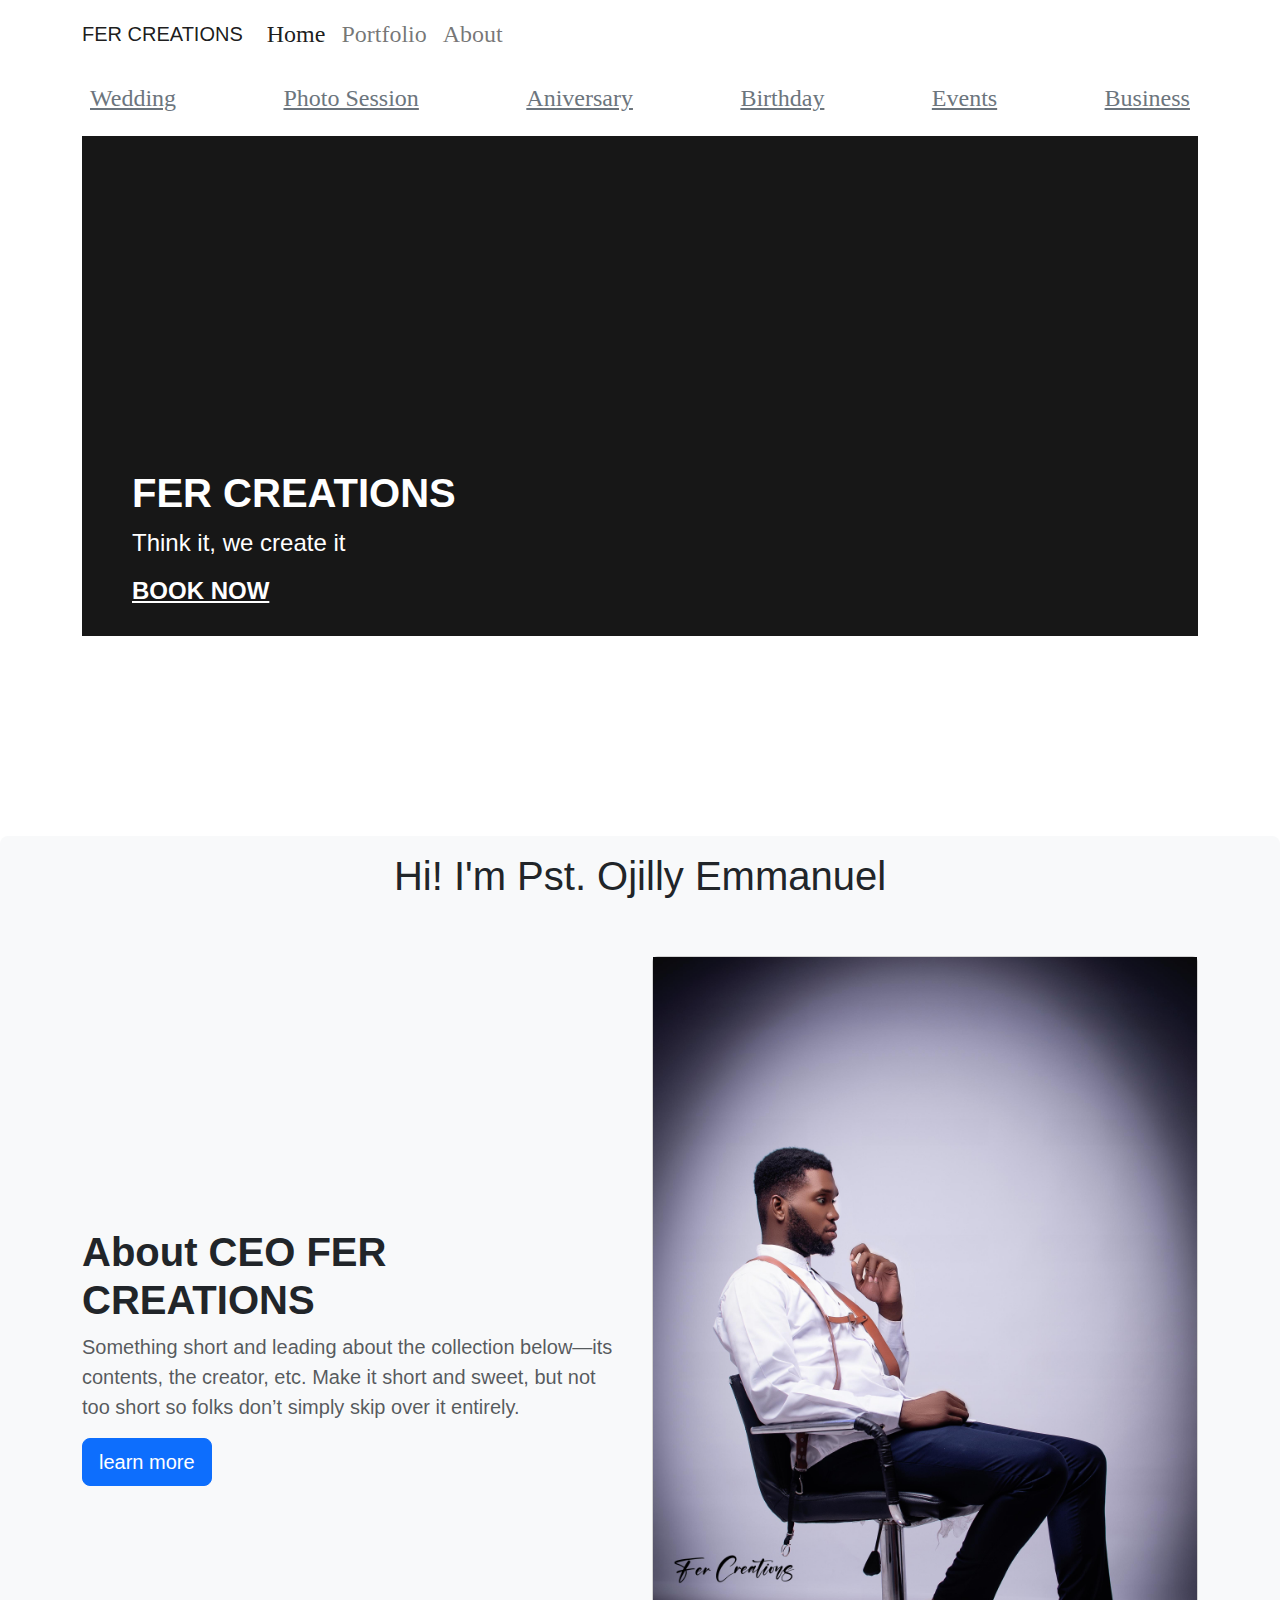
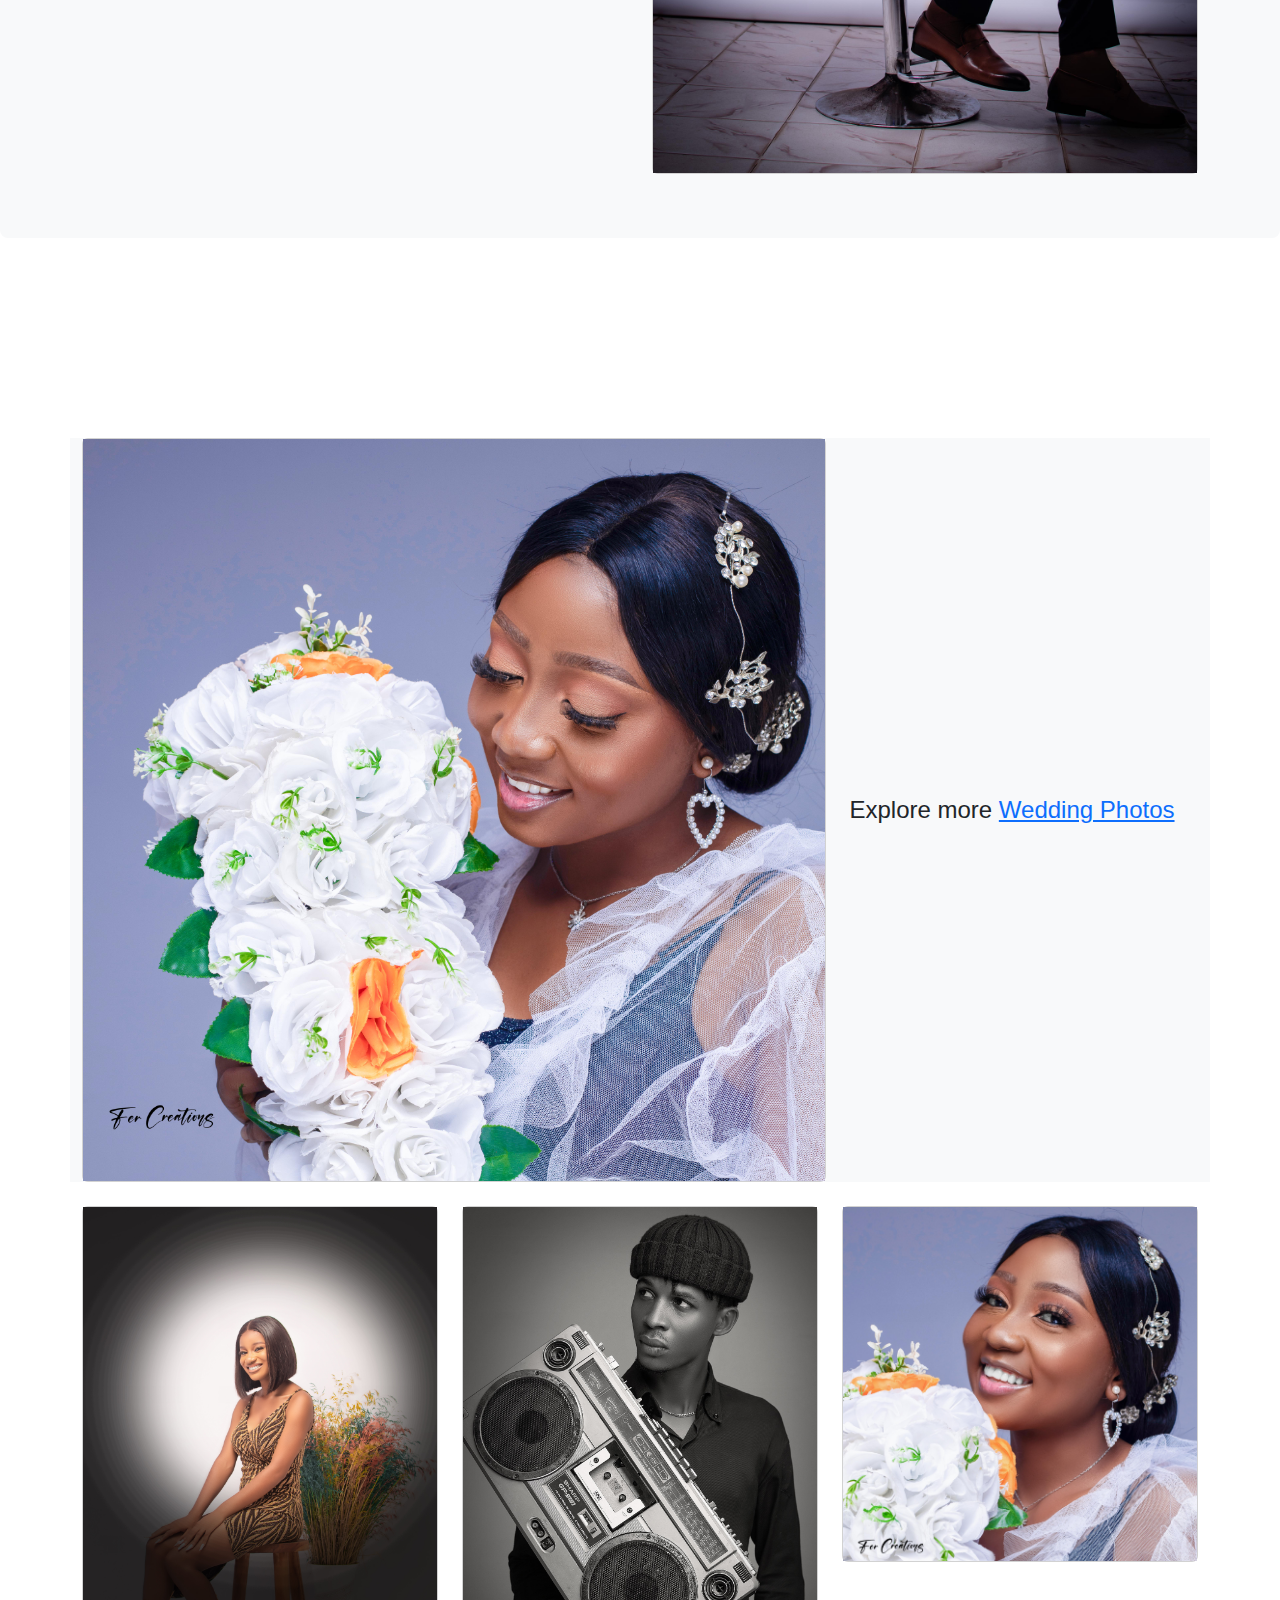
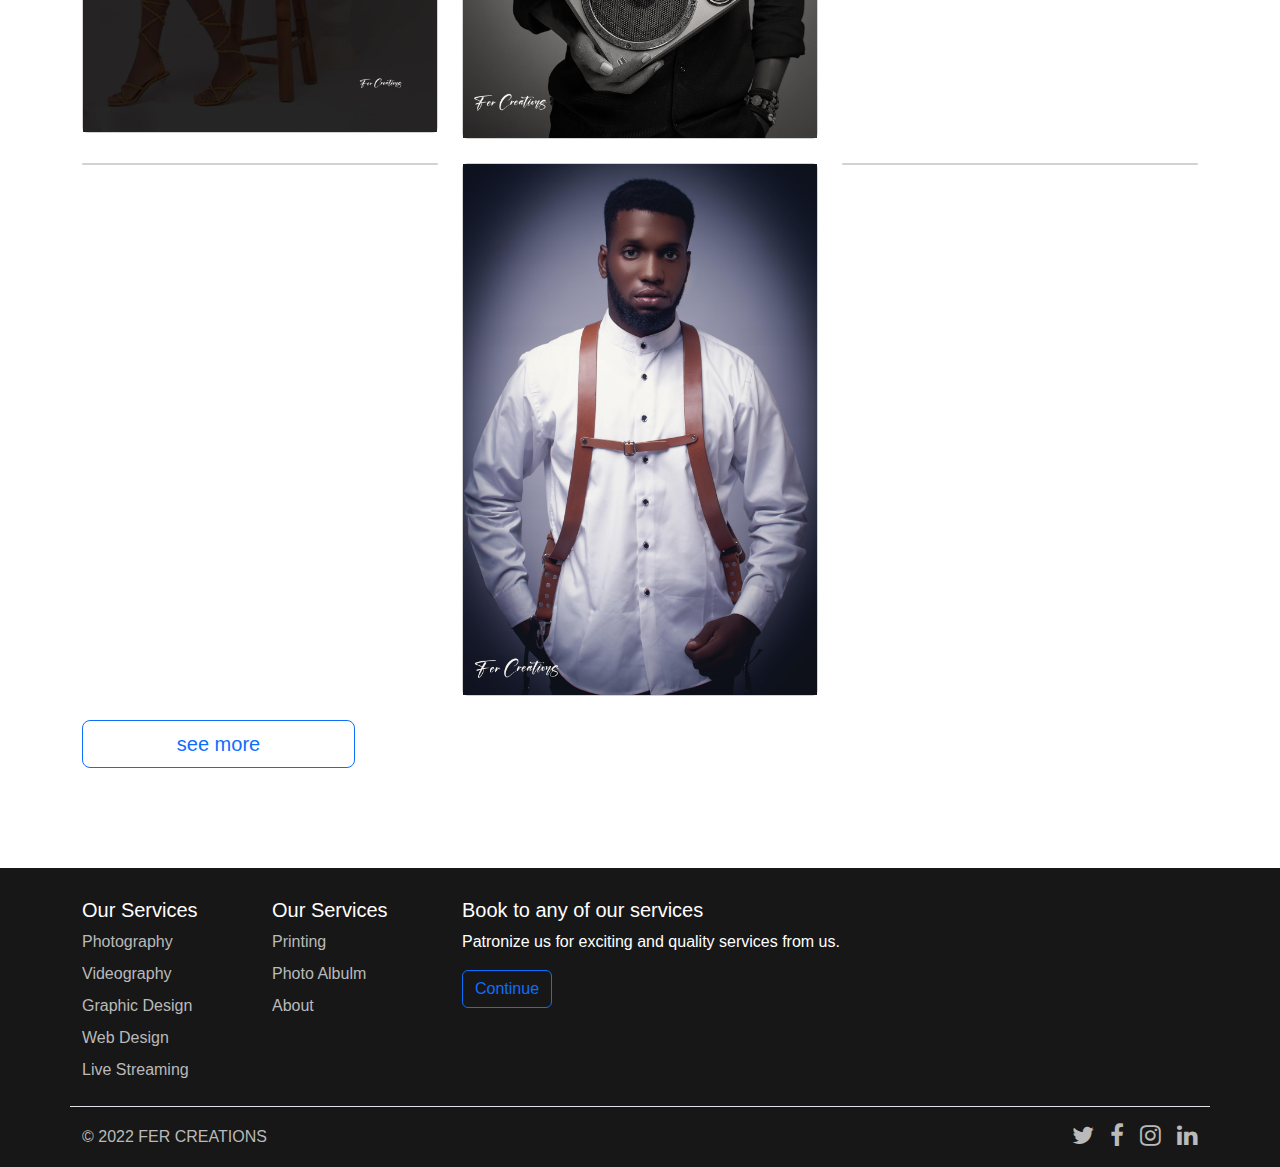
==== index.html @ 412f657a "Fer creations website" ====
<!DOCTYPE html>
<html lang="en">
    <head>
        <meta charset="utf-8">
        <meta http-equiv="X-UA-Compatible" content="IE=edge">
        <meta name="viewport" content="width=device-width, initial-scale=1">

        <title>fer creations</title>

        <link rel="icon" href="" type="image/jpg"  sizes="16x16" />
        <!---CSS LINK---->
        <link rel="stylesheet" href="static/css/bootstrap.css" media="all">
        <link type="text/css" href="static/css/style.css" rel="stylesheet" media="all">
        <link rel="stylesheet" href="https://fonts.googleapis.com/css?family=sans-serif">
        <link rel="stylesheet" href="https://fonts.googleapis.com/css?family=Helvetica">
        <link rel="stylesheet" type="text/css" href="static/css/font-awesome.min.css" />

        <!-- JQ-CROPPER --->
        <script src="static/js/jquery-2.1.1.min.js"></script>

    </head>
    <body>
        <section id="section1">
            <nav class="navbar navbar-expand-lg rounded" aria-label="Eleventh navbar example">
                <div class="container">
                  <a class="navbar-brand " href="#">FER CREATIONS</a>
                  <button class="navbar-toggler collapsed" type="button" data-bs-toggle="collapse" data-bs-target="#navbarsExample09" aria-controls="navbarsExample09" aria-expanded="false" aria-label="Toggle navigation">
                    <span class="navbar-toggler-icon"></span>
                  </button>
          
                  <div class="navbar-collapse collapse fs-4" id="navbarsExample09" style="font-family: Gabriola;">
                    <ul class="navbar-nav me-auto mb-2 mb-lg-0">
                      <li class="nav-item">
                        <a class="nav-link active" aria-current="page" href="#">Home</a>
                      </li>
                      <li class="nav-item">
                        <a class="nav-link" href="#">Portfolio</a>
                      </li>
                      <li class="nav-item">
                        <a class="nav-link" href="#about">About</a>
                      </li>

                    </ul>
                  </div>          
                </div>
            </nav>
        </section>
        
        <section id="section2" class="container"  style="font-family: Gabriola;">
          <div class="nav-scroller py-1 mb-2 fs-4">
            <nav class="nav d-flex justify-content-between">
              <a class="p-2 link-secondary" href="#">Wedding</a>
              <a class="p-2 link-secondary" href="#">Photo Session</a>
              <a class="p-2 link-secondary" href="#">Aniversary</a>
              <a class="p-2 link-secondary" href="#">Birthday</a>
              <a class="p-2 link-secondary" href="#">Events</a>
              <a class="p-2 link-secondary" href="#">Business</a>
            </nav>
          </div>
        </section>
        
        <section id="section3">
            <div class="container">    
                <div class="mb-4 " id="home_top">
                    <div id="home_top2"></div>
                  
                  <div class="home_top">
                    <h1 class="fw-bold">FER CREATIONS</h1>
                    <p class="fs-4">Think it, we create it</p>
                    <a href="" class="fw-bold h4" data-bs-toggle="modal" data-bs-target="#modalTour">BOOK NOW</a>
                  </div>
                </div>
            
            </div>
        </section>
        
        <section id="section4">
          <div class="p-3 mb-4 bg-light rounded-3">
        
            <div class="container">
              <div class="text-center h1 fw-light" style="font-family: sans-serif;">Hi! I'm Pst. Ojilly Emmanuel</div>
              <div class="row py-lg-5 align-items-center">
                <div class="col-lg-6 col-md-8 mx-auto mb-3">
                <div class="fw-bold h1" id="about">About CEO FER CREATIONS</div>
                <p class="lead text-muted">Something short and leading about the collection below—its contents, the creator, etc. Make it short and sweet, but not too short so folks don’t simply skip over it entirely.</p>
                <div class=" d-lg-block d-none"><a href="#" class="btn btn-primary btn-lg">learn more</a></div>
                  
                </div>
          
                <div class="col-lg-6 col-md-8 mx-auto">
                  <div class="card">
                    <img src="static/img/a1.jpg" alt="" height="50%">  
                  </div>
                  <div class=" d-block d-lg-none mt-4"><a href="#" class="btn btn-primary btn-lg">learn more</a></div>
                </div>
              </div>
            </div>    
          </div>
        </section>
        
        <section id="section5">
          <div class="container">
            <div class="row">
        
              <div class="col-sm-12 mb-4 bg-light d-sm-flex justify-content-between align-items-center">
                <div class="col-sm-8">
                  <div class="card">
                    <img src="static/img/1.jpg" alt="" width="100%" height="80%">  
                  </div>
                </div>
                <div class="col-sm-4 text-center fs-4">
                    <span>Explore more <a href="#">Wedding Photos</a></span> 
                    
                </div>
              </div>
        
              <div class="col-sm-6 col-lg-4 mb-4">
                <div class="card">
                  <img src="static/img/5.jpg" alt="" width="100%"> 
                </div>
              </div>
        
              <div class="col-sm-6 col-lg-4 mb-4">
                <div class="card">
                  <img src="static/img/4.jpg" alt="" width="100%"> 
                </div>
              </div>
        
              <div class="col-sm-6 col-lg-4 mb-4">
                <div class="card">
                  <img src="static/img/3.jpg" alt="" width="100%">                     
                </div>
              </div>
        
              <div class="col-sm-6 col-lg-4 mb-4">
                <div class="card">
                  <img src="static/img/6.jpg" alt="" width="100%">                     
                </div>
              </div>
        
              <div class="col-sm-6 col-lg-4 mb-4">
                <div class="card">
                  <img src="static/img/a2.jpg" alt="" width="100%">  
                </div>
              </div>

              <div class="col-sm-6 col-lg-4 mb-4">
                <div class="card">
                  <img src="static/img/2.jpg" alt="" width="100%">  
                </div>
              </div>

              <div class="row">
                <div class="container me-auto">
                  <a href="#" class="btn btn-outline-primary btn-lg col-sm-3 container text-center" type="button">see more</a>
                </div>
              </div>
              
              
            </div>
          </div>
        </section>
        
        <section id="footer">
          <div class="container">
            <div class="row">
              <div class="col-6 col-md-2 mb-3">
                <h5>Our Services</h5>
                <ul class="nav flex-column">
                  <li class="nav-item mb-2"><a href="#" class="nav-link p-0 text-muted">Photography</a></li>
                  <li class="nav-item mb-2"><a href="#" class="nav-link p-0 text-muted">Videography</a></li>
                  <li class="nav-item mb-2"><a href="#" class="nav-link p-0 text-muted">Graphic Design</a></li>
                  <li class="nav-item mb-2"><a href="#" class="nav-link p-0 text-muted">Web Design</a></li>
                  <li class="nav-item mb-2"><a href="#" class="nav-link p-0 text-muted">Live Streaming</a></li>
                </ul>
              </div>
        
              <div class="col-6 col-md-2 mb-3">
                <h5>Our Services</h5>
                <ul class="nav flex-column">
                  <li class="nav-item mb-2"><a href="#" class="nav-link p-0 text-muted">Printing</a></li>
                  <li class="nav-item mb-2"><a href="#" class="nav-link p-0 text-muted">Photo Albulm</a></li>
                  <li class="nav-item mb-2"><a href="#" class="nav-link p-0 text-muted">About</a></li>
                </ul>
              </div>
        
             
              <div class="col-md-5 mb-3">
                <div>
                  <h5>Book to any of our services</h5>
                  <p>Patronize us for exciting and quality services from us.</p>
                    <button class="btn btn-outline-primary" type="button" data-bs-target="#modalTour" data-bs-toggle="modal">Continue</button>
                  </div>
                </div>
              </div>
            </div>
            <footer class="d-flex flex-wrap container justify-content-between align-items-center py-3 border-top">
              <div class="col-md-4 d-flex align-items-center">
                <span class="mb-3 mb-md-0 text-muted fs-6">© 2022 FER CREATIONS</span>
              </div>
          
              <ul class="nav col-md-4 justify-content-end list-unstyled d-flex">
                <li class="ms-3"><a class="text-muted" href="#"><i class="fa fa-twitter fs-4"></i></a></li>
                <li class="ms-3"><a class="text-muted" href="#"><i class="fa fa-facebook fs-4"></i></a></li>
                <li class="ms-3"><a class="text-muted" href="#"><i class="fa fa-instagram fs-4"></i></a></li>
                <li class="ms-3"><a class="text-muted" href="#"><i class="fa fa-linkedin fs-4"></i></a></li>
              </ul>
            </footer>
          </div>
        </section>

        <script src="static/js/bootstrap.js"></script>
        <script type="text/javascript" src="static/js/main.js"></script>
    </body>

    <div class="modal modal-tour py-5" tabindex="-1" role="dialog" id="modalTour">
        <div class="modal-dialog" role="document">
          <div class="modal-content rounded-4 shadow">
            <div class="modal-body p-5">
              <h2 class="fw-bold mb-0">BOOK NOW</h2>
      
              <ul class="d-grid gap-4 my-5 list-unstyled">
                <li class="d-flex gap-4 align-items-center">
                  <a><i class="fa fa-facebook fa-2x"></i>Facebook</a>
                </li>

                <li class="d-flex gap-4 align-items-center">
                    <a><i class="fa fa-whatsapp fa-2x"></i>Whatsapp</a>
                </li>

              </ul>
              <button type="button" class="btn btn-lg btn-primary mt-5 w-100" data-bs-dismiss="modal">Great, thanks!</button>
            </div>
          </div>
        </div>
    </div>
    

</html>
---- static/css/style.css ----
:root{
    --white: #ffff;
    --lesswhite: #bababa;
    --dark-brown: #171717;
}

body{
    font-family: Arial, Helvetica, sans-serif;
}

#home_top{
    position: relative;
    display: flex;
    justify-content: center;
}

#home_top2{
    background-color: #171717;
    background-image: url('../img/2.jpg');
    background-size: cover;
    align-self: center;
    height: 500px;
    width: 100%;
}

#home_top img{
    margin-top: 100px;
}
#home_top .home_top{
    position: absolute;
    bottom: 30px;
    left: 50px;
    color: var(--white)
}
#home_top .home_top a{
    color: var(--white);
}

#section5, #section4{
    margin-top: 200px;
}

#footer{
    margin-top: 100px;
    padding-top: 30px;
    color: var(--white);
    background-color: var(--dark-brown);
}
#footer .text-muted{
    color: var(--lesswhite) !important;
}
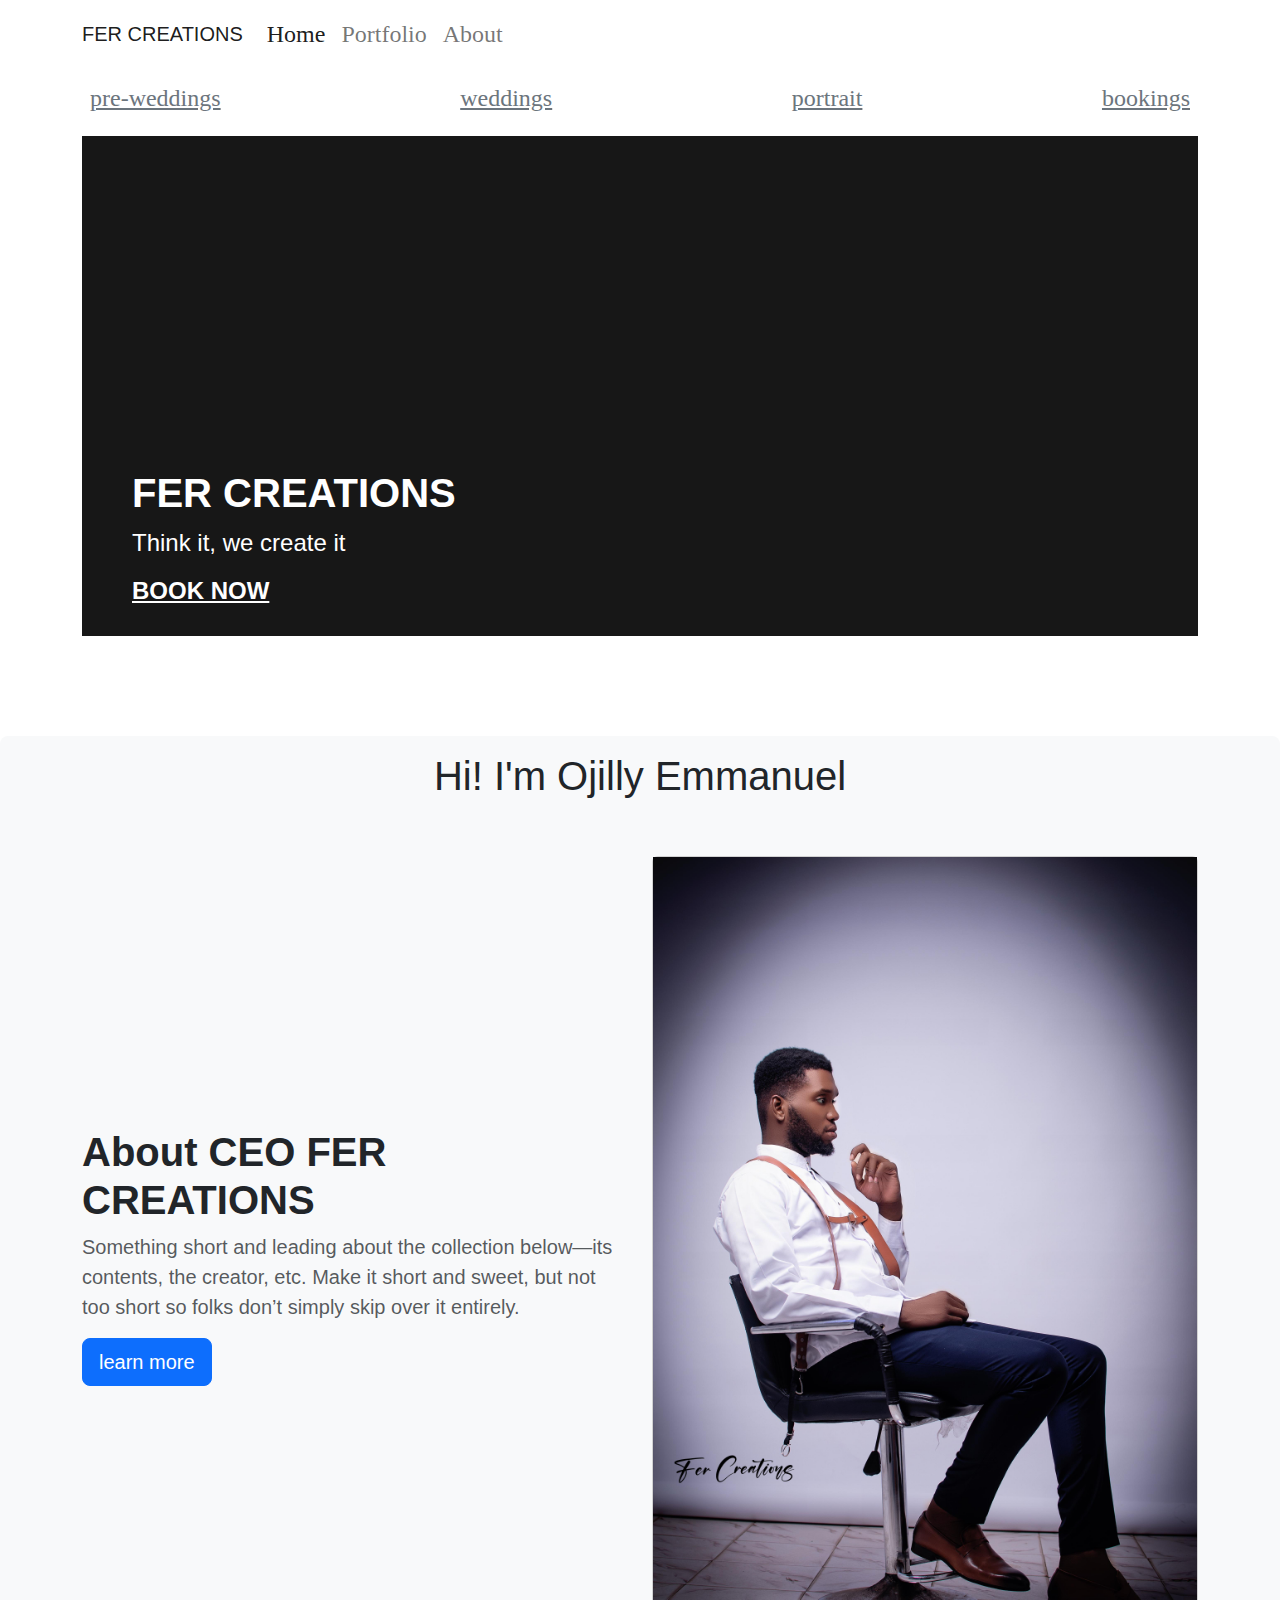
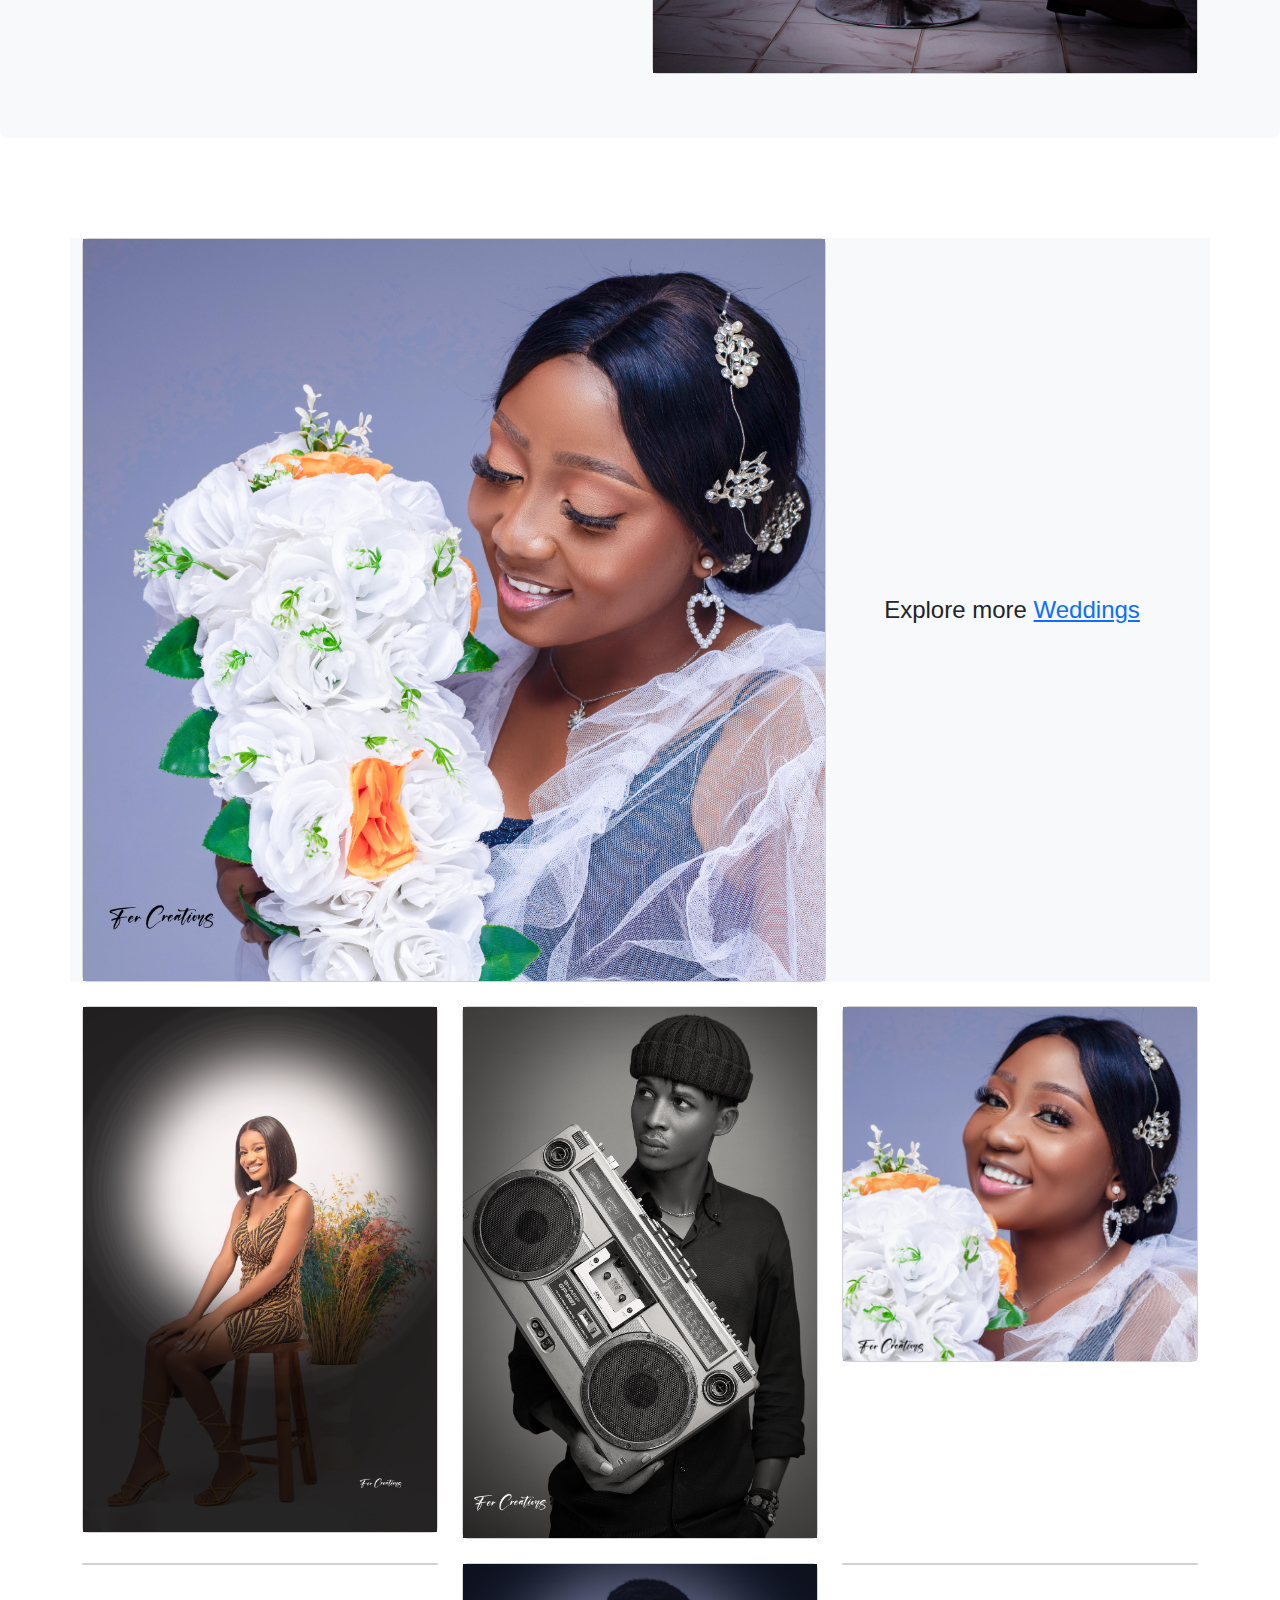
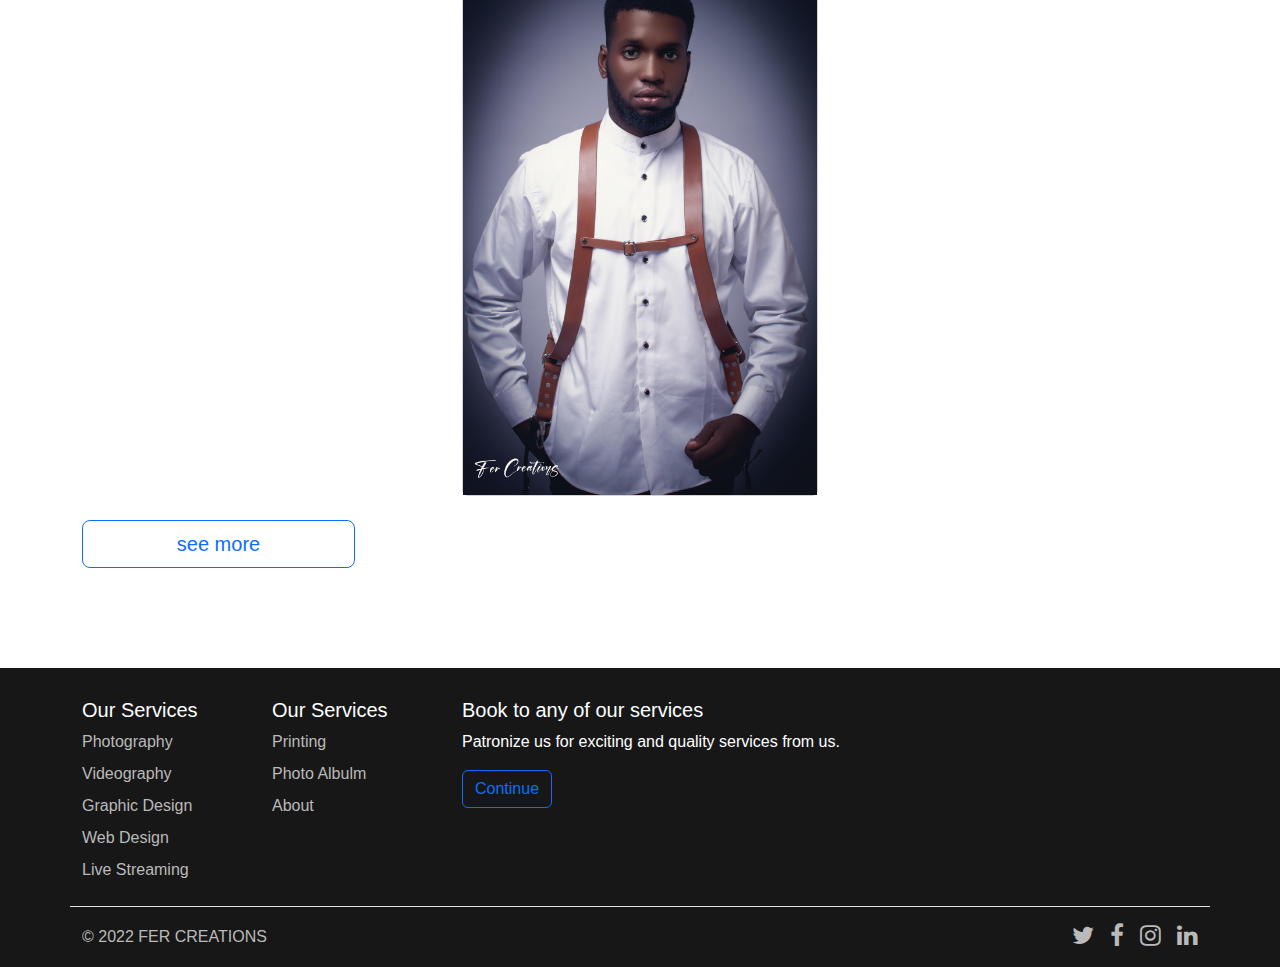
==== commit 1b3b6365: "added more pages" ====
--- a/index.html
+++ b/index.html
@@ -17,47 +17,12 @@
 
         <!-- JQ-CROPPER --->
         <script src="static/js/jquery-2.1.1.min.js"></script>
+        
 
     </head>
     <body>
-        <section id="section1">
-            <nav class="navbar navbar-expand-lg rounded" aria-label="Eleventh navbar example">
-                <div class="container">
-                  <a class="navbar-brand " href="#">FER CREATIONS</a>
-                  <button class="navbar-toggler collapsed" type="button" data-bs-toggle="collapse" data-bs-target="#navbarsExample09" aria-controls="navbarsExample09" aria-expanded="false" aria-label="Toggle navigation">
-                    <span class="navbar-toggler-icon"></span>
-                  </button>
-          
-                  <div class="navbar-collapse collapse fs-4" id="navbarsExample09" style="font-family: Gabriola;">
-                    <ul class="navbar-nav me-auto mb-2 mb-lg-0">
-                      <li class="nav-item">
-                        <a class="nav-link active" aria-current="page" href="#">Home</a>
-                      </li>
-                      <li class="nav-item">
-                        <a class="nav-link" href="#">Portfolio</a>
-                      </li>
-                      <li class="nav-item">
-                        <a class="nav-link" href="#about">About</a>
-                      </li>
-
-                    </ul>
-                  </div>          
-                </div>
-            </nav>
-        </section>
         
-        <section id="section2" class="container"  style="font-family: Gabriola;">
-          <div class="nav-scroller py-1 mb-2 fs-4">
-            <nav class="nav d-flex justify-content-between">
-              <a class="p-2 link-secondary" href="#">Wedding</a>
-              <a class="p-2 link-secondary" href="#">Photo Session</a>
-              <a class="p-2 link-secondary" href="#">Aniversary</a>
-              <a class="p-2 link-secondary" href="#">Birthday</a>
-              <a class="p-2 link-secondary" href="#">Events</a>
-              <a class="p-2 link-secondary" href="#">Business</a>
-            </nav>
-          </div>
-        </section>
+        <include src="snippets/header.html"></include>
         
         <section id="section3">
             <div class="container">    
@@ -67,7 +32,7 @@
                   <div class="home_top">
                     <h1 class="fw-bold">FER CREATIONS</h1>
                     <p class="fs-4">Think it, we create it</p>
-                    <a href="" class="fw-bold h4" data-bs-toggle="modal" data-bs-target="#modalTour">BOOK NOW</a>
+                    <a href="bookings.html" class="fw-bold h4">BOOK NOW</a>
                   </div>
                 </div>
             
@@ -78,12 +43,12 @@
           <div class="p-3 mb-4 bg-light rounded-3">
         
             <div class="container">
-              <div class="text-center h1 fw-light" style="font-family: sans-serif;">Hi! I'm Pst. Ojilly Emmanuel</div>
+              <div class="text-center h1 fw-light" style="font-family: sans-serif;">Hi! I'm Ojilly Emmanuel</div>
               <div class="row py-lg-5 align-items-center">
                 <div class="col-lg-6 col-md-8 mx-auto mb-3">
                 <div class="fw-bold h1" id="about">About CEO FER CREATIONS</div>
                 <p class="lead text-muted">Something short and leading about the collection below—its contents, the creator, etc. Make it short and sweet, but not too short so folks don’t simply skip over it entirely.</p>
-                <div class=" d-lg-block d-none"><a href="#" class="btn btn-primary btn-lg">learn more</a></div>
+                <div class=" d-lg-block d-none"><a href="about.html" class="btn btn-primary btn-lg">learn more</a></div>
                   
                 </div>
           
@@ -91,7 +56,7 @@
                   <div class="card">
                     <img src="static/img/a1.jpg" alt="" height="50%">  
                   </div>
-                  <div class=" d-block d-lg-none mt-4"><a href="#" class="btn btn-primary btn-lg">learn more</a></div>
+                  <div class=" d-block d-lg-none mt-4"><a href="about.html" class="btn btn-primary btn-lg">learn more</a></div>
                 </div>
               </div>
             </div>    
@@ -109,7 +74,7 @@
                   </div>
                 </div>
                 <div class="col-sm-4 text-center fs-4">
-                    <span>Explore more <a href="#">Wedding Photos</a></span> 
+                    <span>Explore more <a href="weddings.html">Weddings</a></span> 
                     
                 </div>
               </div>
@@ -152,7 +117,7 @@
 
               <div class="row">
                 <div class="container me-auto">
-                  <a href="#" class="btn btn-outline-primary btn-lg col-sm-3 container text-center" type="button">see more</a>
+                  <a href="portfolio.html" class="btn btn-outline-primary btn-lg col-sm-3 container text-center" type="button">see more</a>
                 </div>
               </div>
               
@@ -160,80 +125,12 @@
             </div>
           </div>
         </section>
-        
-        <section id="footer">
-          <div class="container">
-            <div class="row">
-              <div class="col-6 col-md-2 mb-3">
-                <h5>Our Services</h5>
-                <ul class="nav flex-column">
-                  <li class="nav-item mb-2"><a href="#" class="nav-link p-0 text-muted">Photography</a></li>
-                  <li class="nav-item mb-2"><a href="#" class="nav-link p-0 text-muted">Videography</a></li>
-                  <li class="nav-item mb-2"><a href="#" class="nav-link p-0 text-muted">Graphic Design</a></li>
-                  <li class="nav-item mb-2"><a href="#" class="nav-link p-0 text-muted">Web Design</a></li>
-                  <li class="nav-item mb-2"><a href="#" class="nav-link p-0 text-muted">Live Streaming</a></li>
-                </ul>
-              </div>
-        
-              <div class="col-6 col-md-2 mb-3">
-                <h5>Our Services</h5>
-                <ul class="nav flex-column">
-                  <li class="nav-item mb-2"><a href="#" class="nav-link p-0 text-muted">Printing</a></li>
-                  <li class="nav-item mb-2"><a href="#" class="nav-link p-0 text-muted">Photo Albulm</a></li>
-                  <li class="nav-item mb-2"><a href="#" class="nav-link p-0 text-muted">About</a></li>
-                </ul>
-              </div>
-        
-             
-              <div class="col-md-5 mb-3">
-                <div>
-                  <h5>Book to any of our services</h5>
-                  <p>Patronize us for exciting and quality services from us.</p>
-                    <button class="btn btn-outline-primary" type="button" data-bs-target="#modalTour" data-bs-toggle="modal">Continue</button>
-                  </div>
-                </div>
-              </div>
-            </div>
-            <footer class="d-flex flex-wrap container justify-content-between align-items-center py-3 border-top">
-              <div class="col-md-4 d-flex align-items-center">
-                <span class="mb-3 mb-md-0 text-muted fs-6">© 2022 FER CREATIONS</span>
-              </div>
-          
-              <ul class="nav col-md-4 justify-content-end list-unstyled d-flex">
-                <li class="ms-3"><a class="text-muted" href="#"><i class="fa fa-twitter fs-4"></i></a></li>
-                <li class="ms-3"><a class="text-muted" href="#"><i class="fa fa-facebook fs-4"></i></a></li>
-                <li class="ms-3"><a class="text-muted" href="#"><i class="fa fa-instagram fs-4"></i></a></li>
-                <li class="ms-3"><a class="text-muted" href="#"><i class="fa fa-linkedin fs-4"></i></a></li>
-              </ul>
-            </footer>
-          </div>
-        </section>
+
+        <include src="snippets/footer.html"></include>        
+        <include src="snippets/modal.html"></include>
 
         <script src="static/js/bootstrap.js"></script>
         <script type="text/javascript" src="static/js/main.js"></script>
-    </body>
-
-    <div class="modal modal-tour py-5" tabindex="-1" role="dialog" id="modalTour">
-        <div class="modal-dialog" role="document">
-          <div class="modal-content rounded-4 shadow">
-            <div class="modal-body p-5">
-              <h2 class="fw-bold mb-0">BOOK NOW</h2>
-      
-              <ul class="d-grid gap-4 my-5 list-unstyled">
-                <li class="d-flex gap-4 align-items-center">
-                  <a><i class="fa fa-facebook fa-2x"></i>Facebook</a>
-                </li>
-
-                <li class="d-flex gap-4 align-items-center">
-                    <a><i class="fa fa-whatsapp fa-2x"></i>Whatsapp</a>
-                </li>
-
-              </ul>
-              <button type="button" class="btn btn-lg btn-primary mt-5 w-100" data-bs-dismiss="modal">Great, thanks!</button>
-            </div>
-          </div>
-        </div>
-    </div>
+    </body>   
     
-
 </html>--- a/static/css/style.css
+++ b/static/css/style.css
@@ -36,8 +36,26 @@
     color: var(--white);
 }
 
-#section5, #section4{
-    margin-top: 200px;
+#section5, #section4, .id_Section5{
+    margin-top: 100px;
+}
+
+.underlined{
+    text-decoration: underline;
+}
+
+/*
+********
+about page
+********
+*/
+.about_me_img{
+    background-color: var(--dark-brown);
+    background-image: url('../img/a3.jpg');
+    background-size: cover;
+    width: 350px;
+    border-radius: 50%;
+    height: 400px;
 }
 
 #footer{
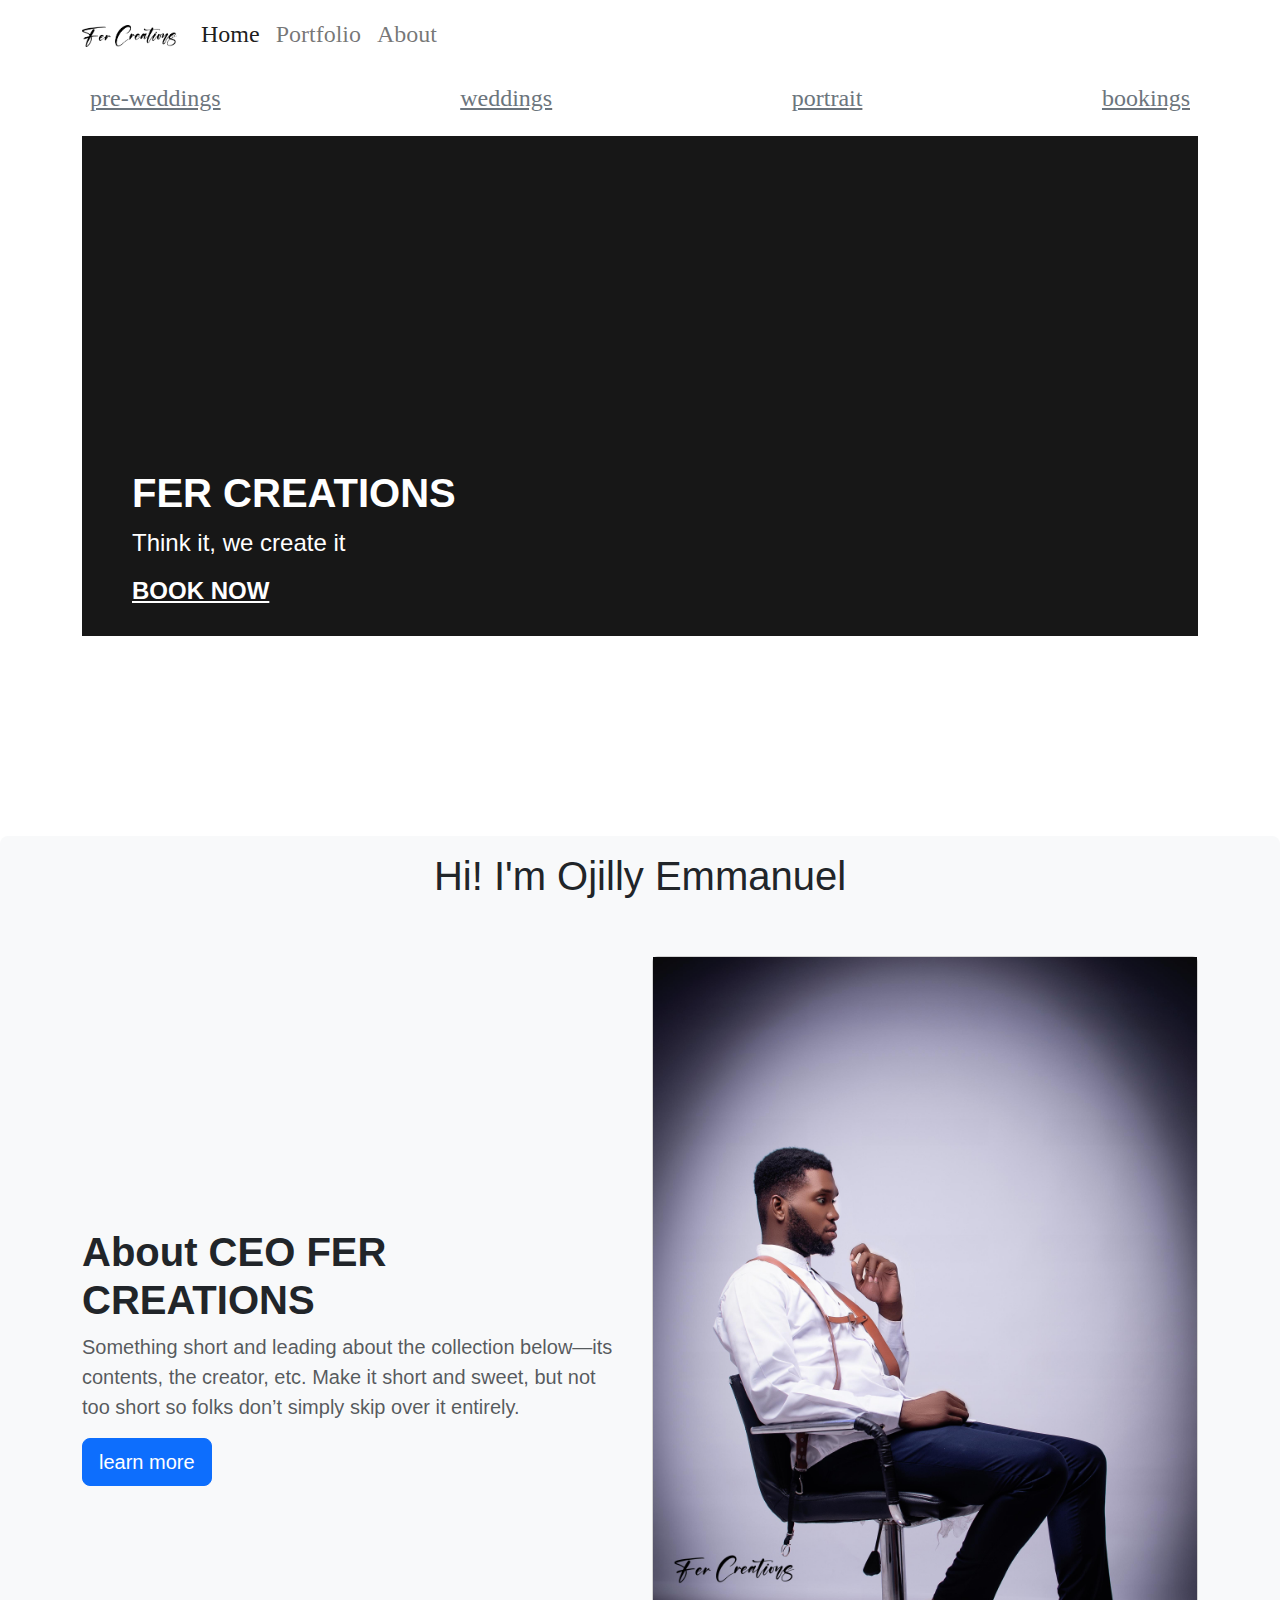
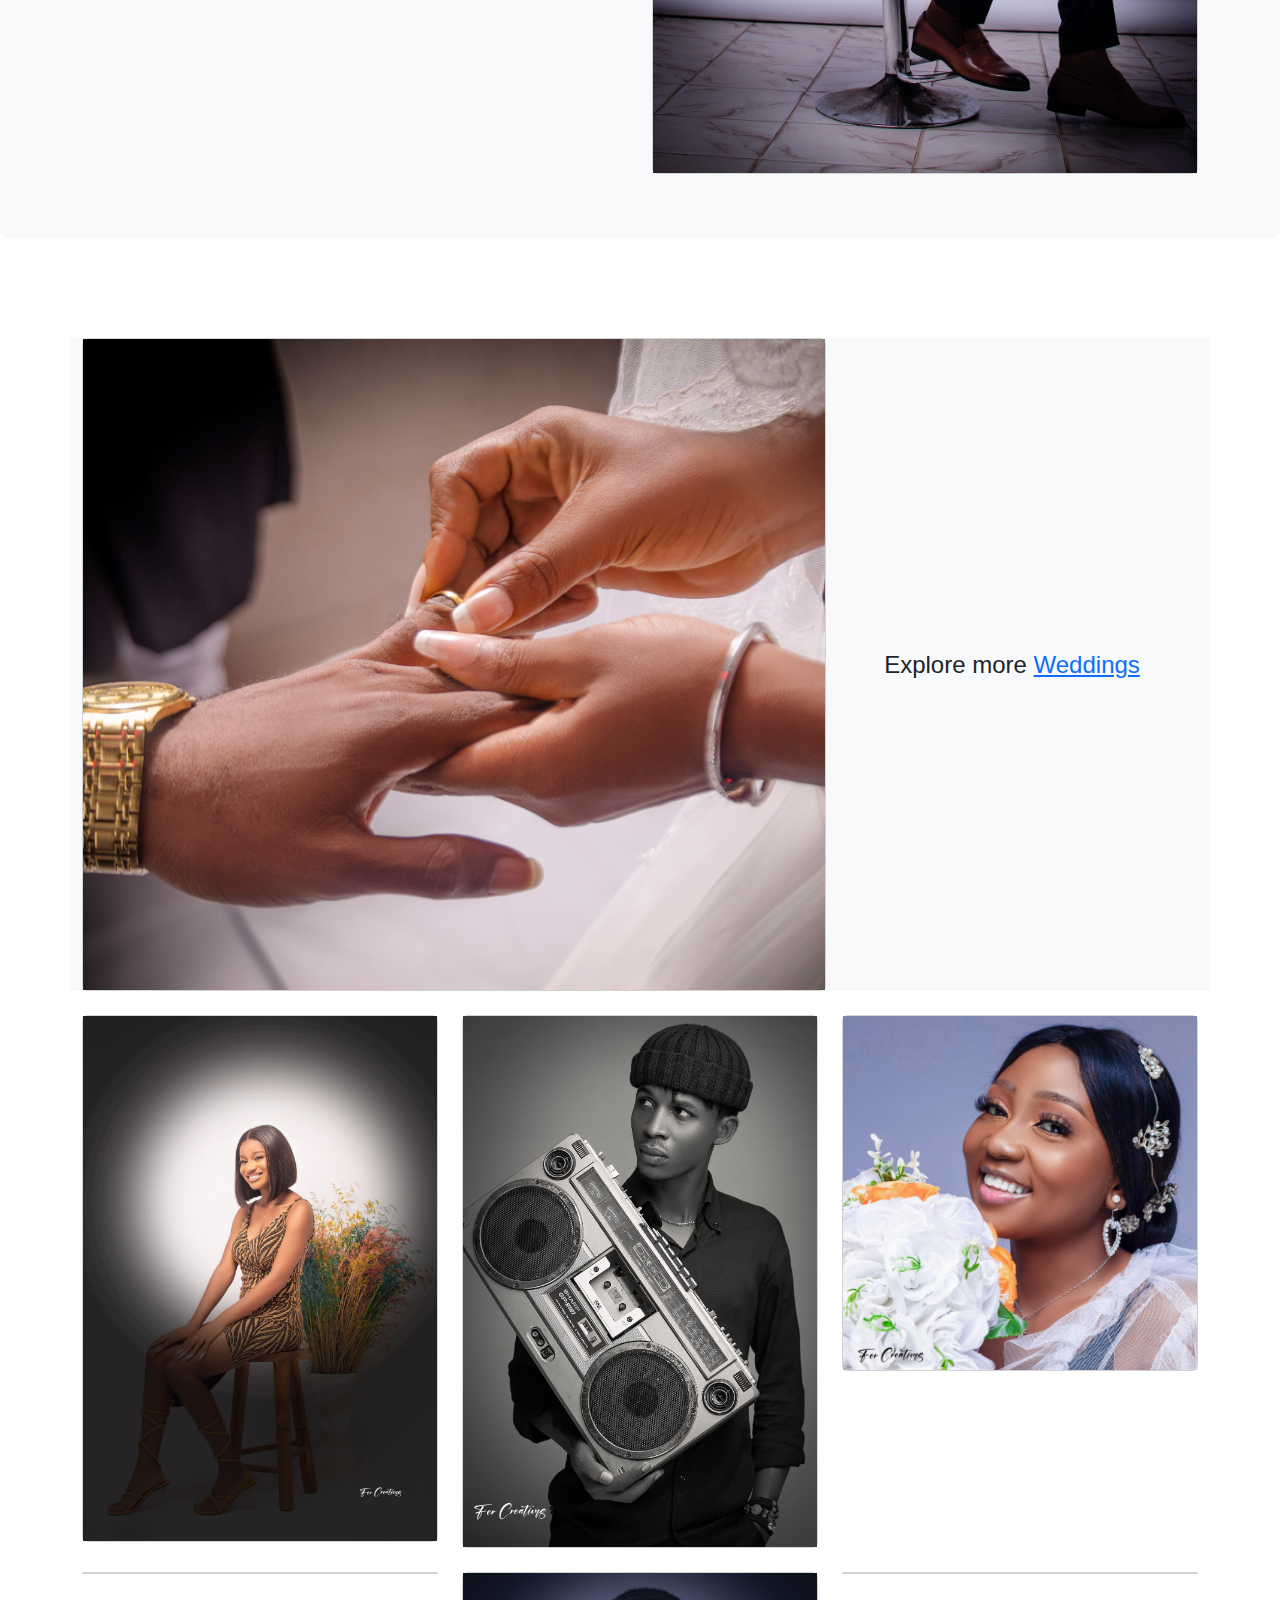
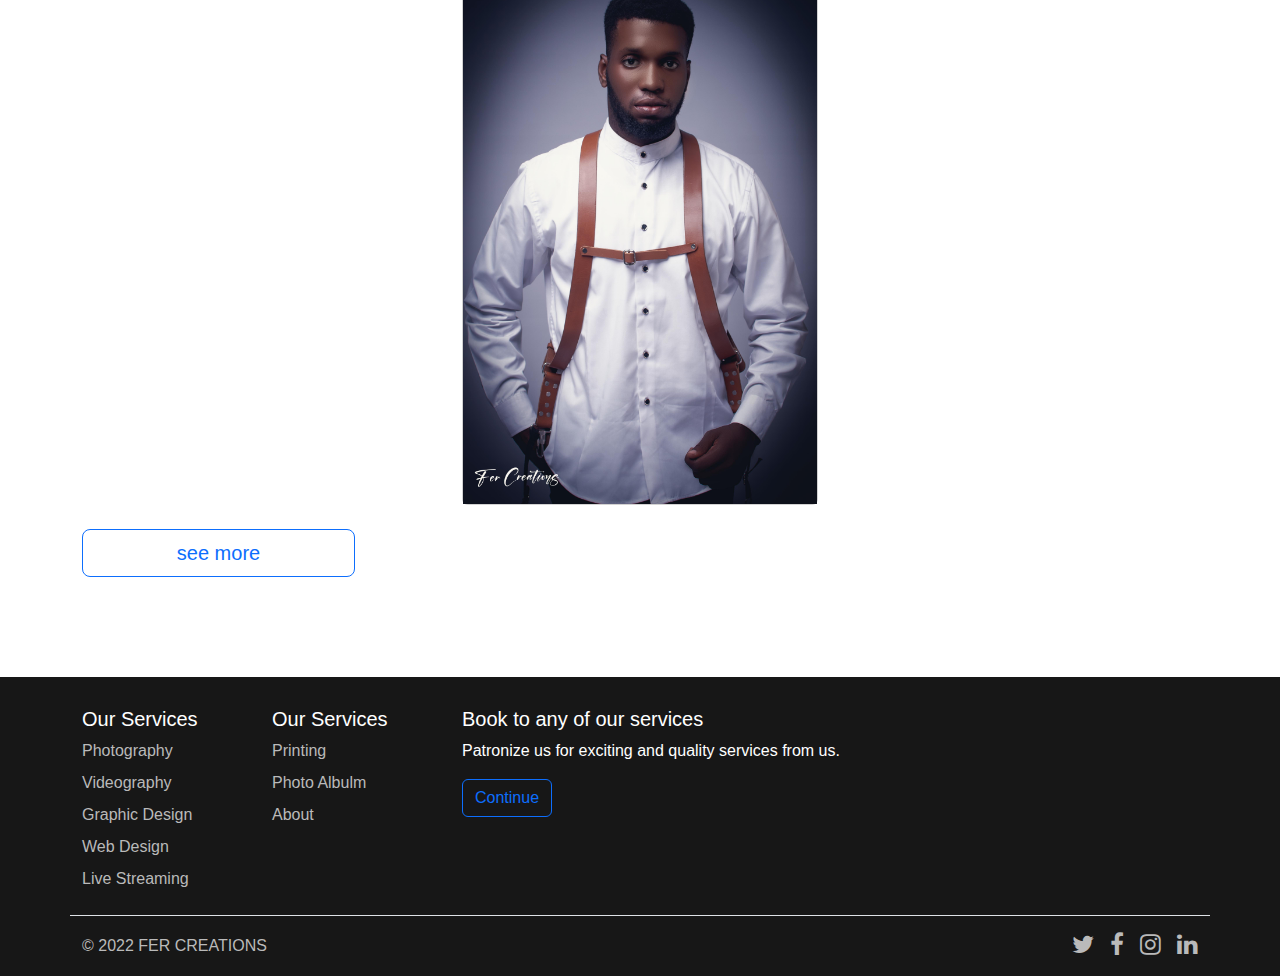
==== commit 8d902593: "#" ====
--- a/index.html
+++ b/index.html
@@ -70,7 +70,7 @@
               <div class="col-sm-12 mb-4 bg-light d-sm-flex justify-content-between align-items-center">
                 <div class="col-sm-8">
                   <div class="card">
-                    <img src="static/img/1.jpg" alt="" width="100%" height="80%">  
+                    <img src="static/img/weddings/wed1a.jpg" alt="" width="100%" height="80%">  
                   </div>
                 </div>
                 <div class="col-sm-4 text-center fs-4">
--- a/static/css/style.css
+++ b/static/css/style.css
@@ -40,6 +40,10 @@
     margin-top: 100px;
 }
 
+#section4{
+    margin-top: 200px !important;
+}
+
 .underlined{
     text-decoration: underline;
 }
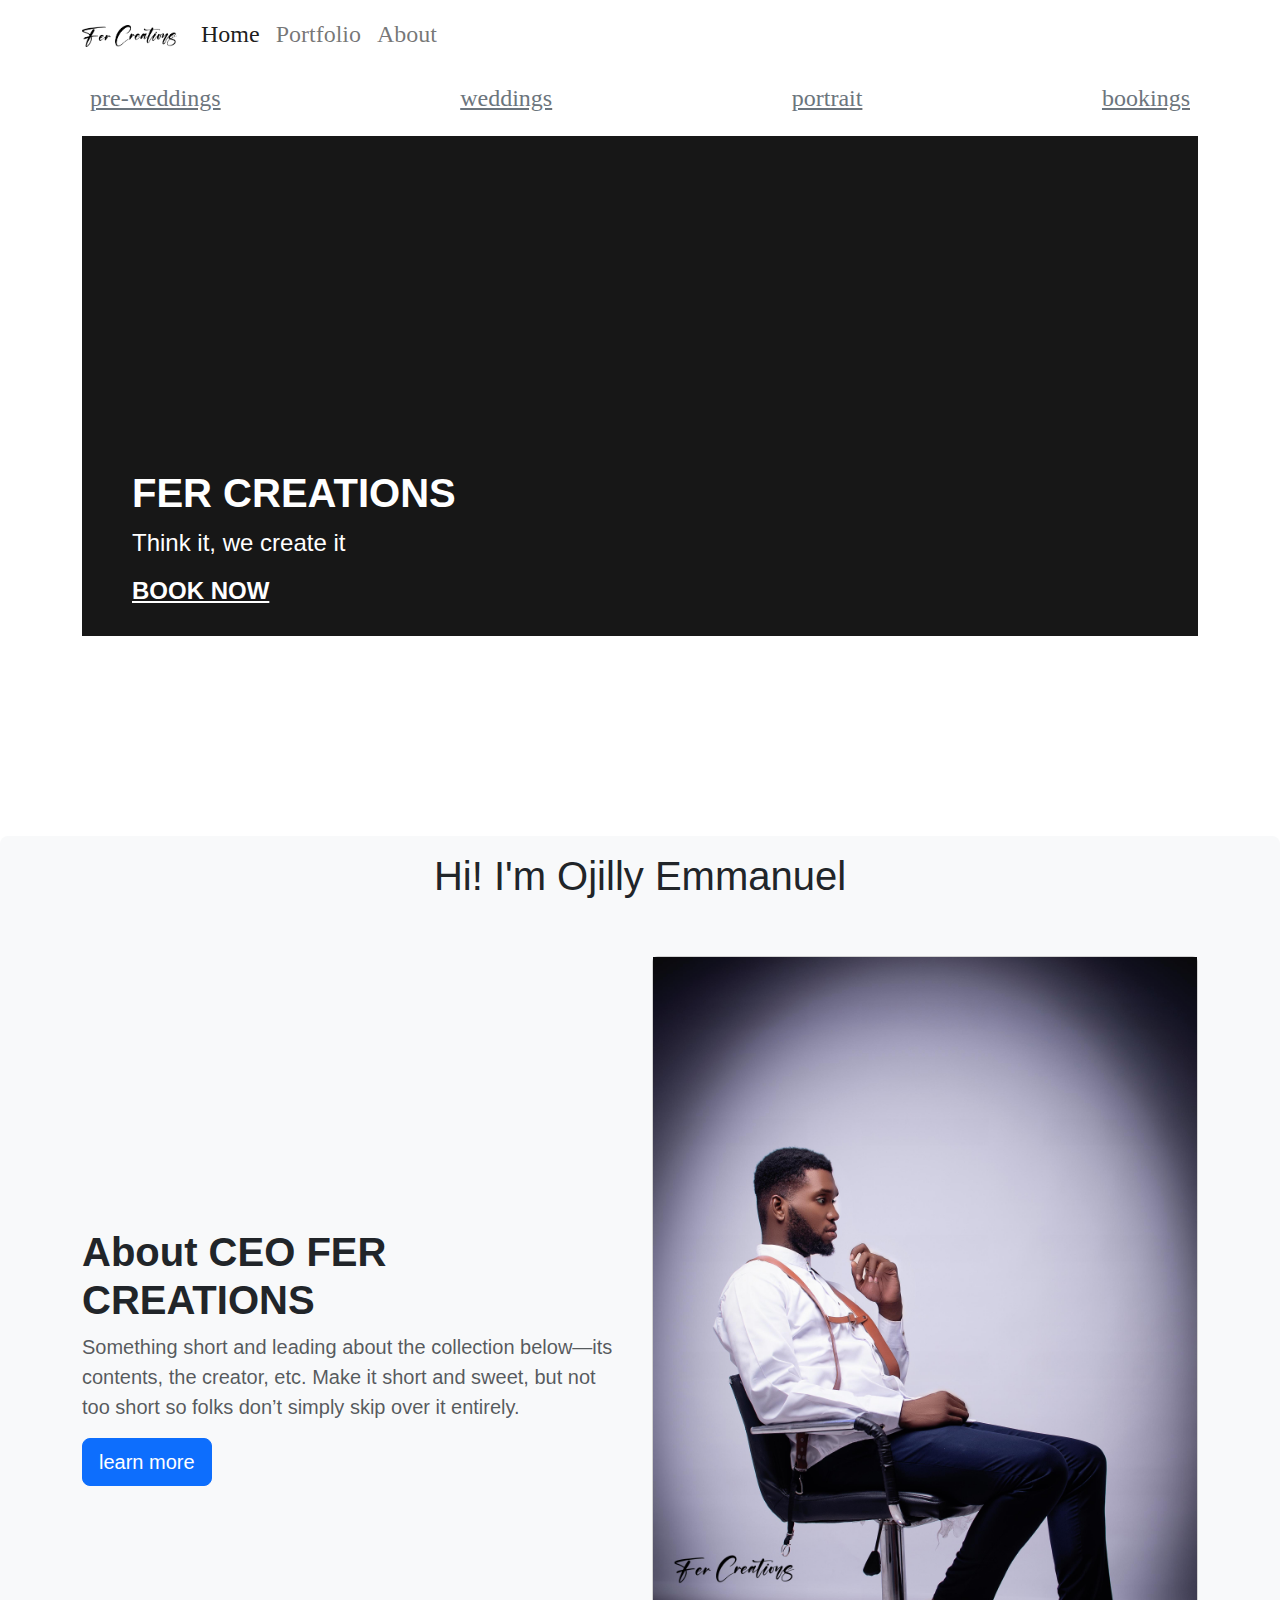
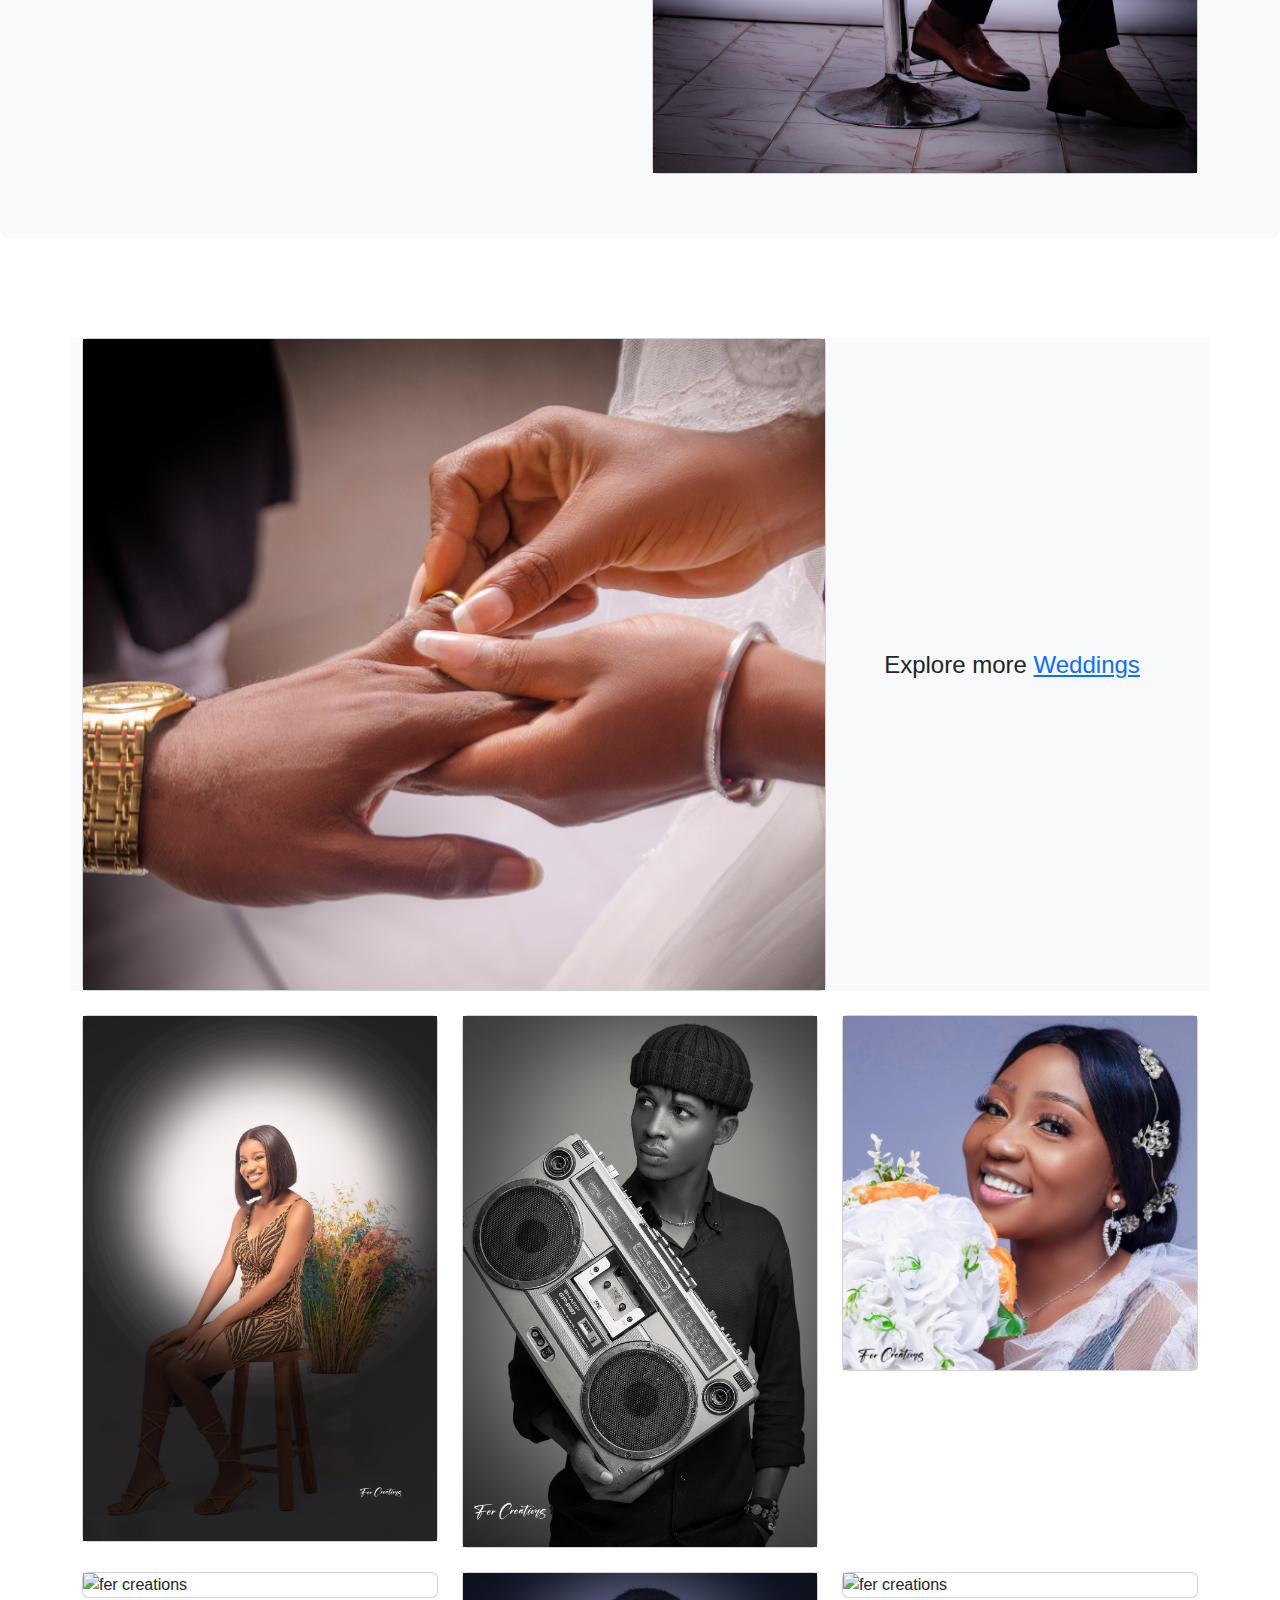
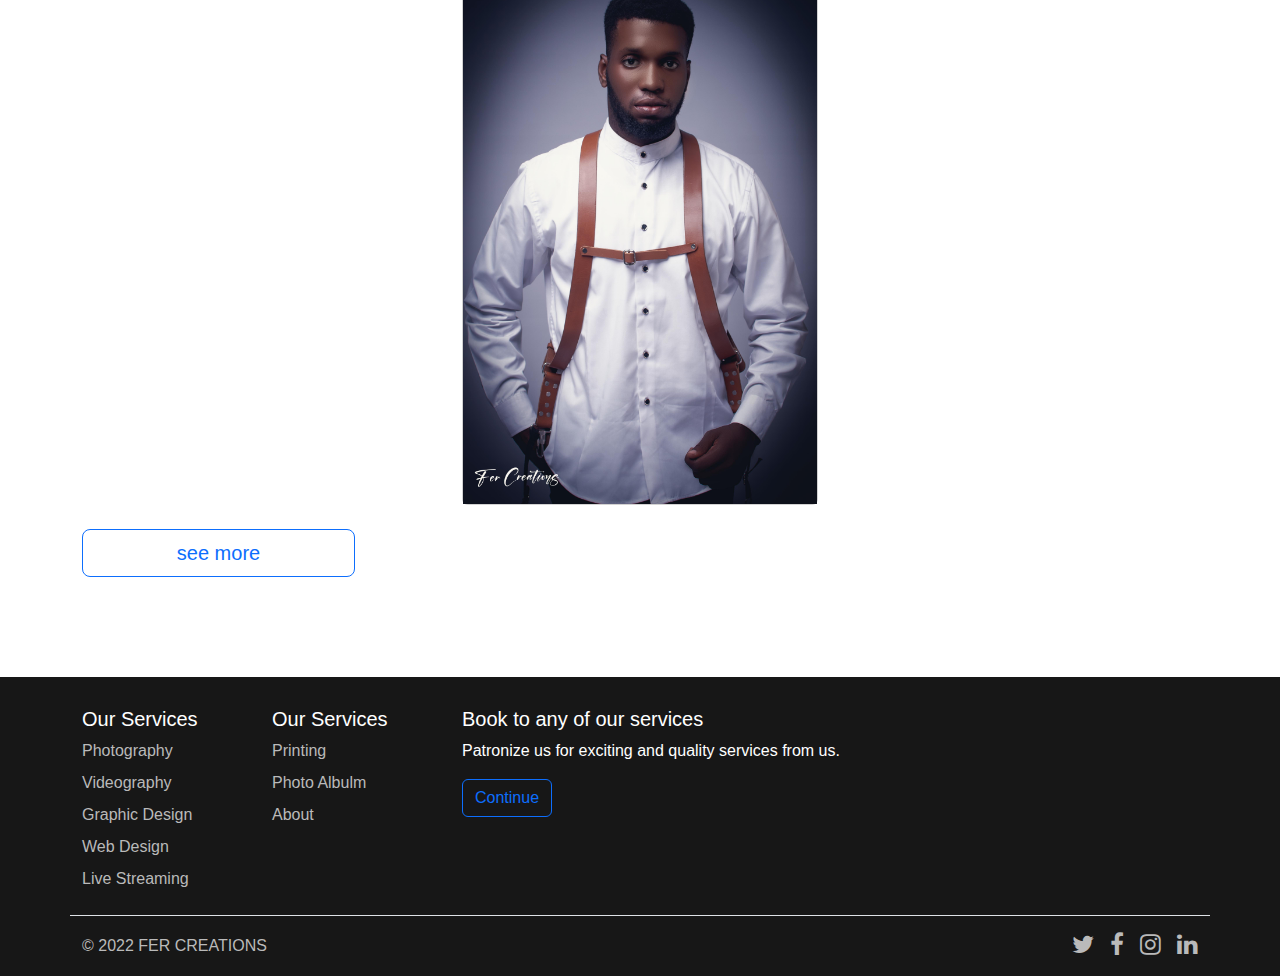
==== commit a809997d: "#" ====
--- a/index.html
+++ b/index.html
@@ -54,7 +54,7 @@
           
                 <div class="col-lg-6 col-md-8 mx-auto">
                   <div class="card">
-                    <img src="static/img/a1.jpg" alt="" height="50%">  
+                    <img src="static/img/a1.jpg" alt="fer creations" height="50%">  
                   </div>
                   <div class=" d-block d-lg-none mt-4"><a href="about.html" class="btn btn-primary btn-lg">learn more</a></div>
                 </div>
@@ -70,7 +70,7 @@
               <div class="col-sm-12 mb-4 bg-light d-sm-flex justify-content-between align-items-center">
                 <div class="col-sm-8">
                   <div class="card">
-                    <img src="static/img/weddings/wed1a.jpg" alt="" width="100%" height="80%">  
+                    <img src="static/img/weddings/wed1a.jpg" alt="fer creations" width="100%" height="80%">  
                   </div>
                 </div>
                 <div class="col-sm-4 text-center fs-4">
@@ -81,37 +81,37 @@
         
               <div class="col-sm-6 col-lg-4 mb-4">
                 <div class="card">
-                  <img src="static/img/5.jpg" alt="" width="100%"> 
+                  <img src="static/img/5.jpg" alt="fer creations" width="100%"> 
                 </div>
               </div>
         
               <div class="col-sm-6 col-lg-4 mb-4">
                 <div class="card">
-                  <img src="static/img/4.jpg" alt="" width="100%"> 
+                  <img src="static/img/4.jpg" alt="fer creations" width="100%"> 
                 </div>
               </div>
         
               <div class="col-sm-6 col-lg-4 mb-4">
                 <div class="card">
-                  <img src="static/img/3.jpg" alt="" width="100%">                     
+                  <img src="static/img/3.jpg" alt="fer creations" width="100%">                     
                 </div>
               </div>
         
               <div class="col-sm-6 col-lg-4 mb-4">
                 <div class="card">
-                  <img src="static/img/6.jpg" alt="" width="100%">                     
+                  <img src="static/img/6.jpg" alt="fer creations" width="100%">                     
                 </div>
               </div>
         
               <div class="col-sm-6 col-lg-4 mb-4">
                 <div class="card">
-                  <img src="static/img/a2.jpg" alt="" width="100%">  
+                  <img src="static/img/a2.jpg" alt="fer creations" width="100%">  
                 </div>
               </div>
 
               <div class="col-sm-6 col-lg-4 mb-4">
                 <div class="card">
-                  <img src="static/img/2.jpg" alt="" width="100%">  
+                  <img src="static/img/2.jpg" alt="fer creations" width="100%">  
                 </div>
               </div>
 
